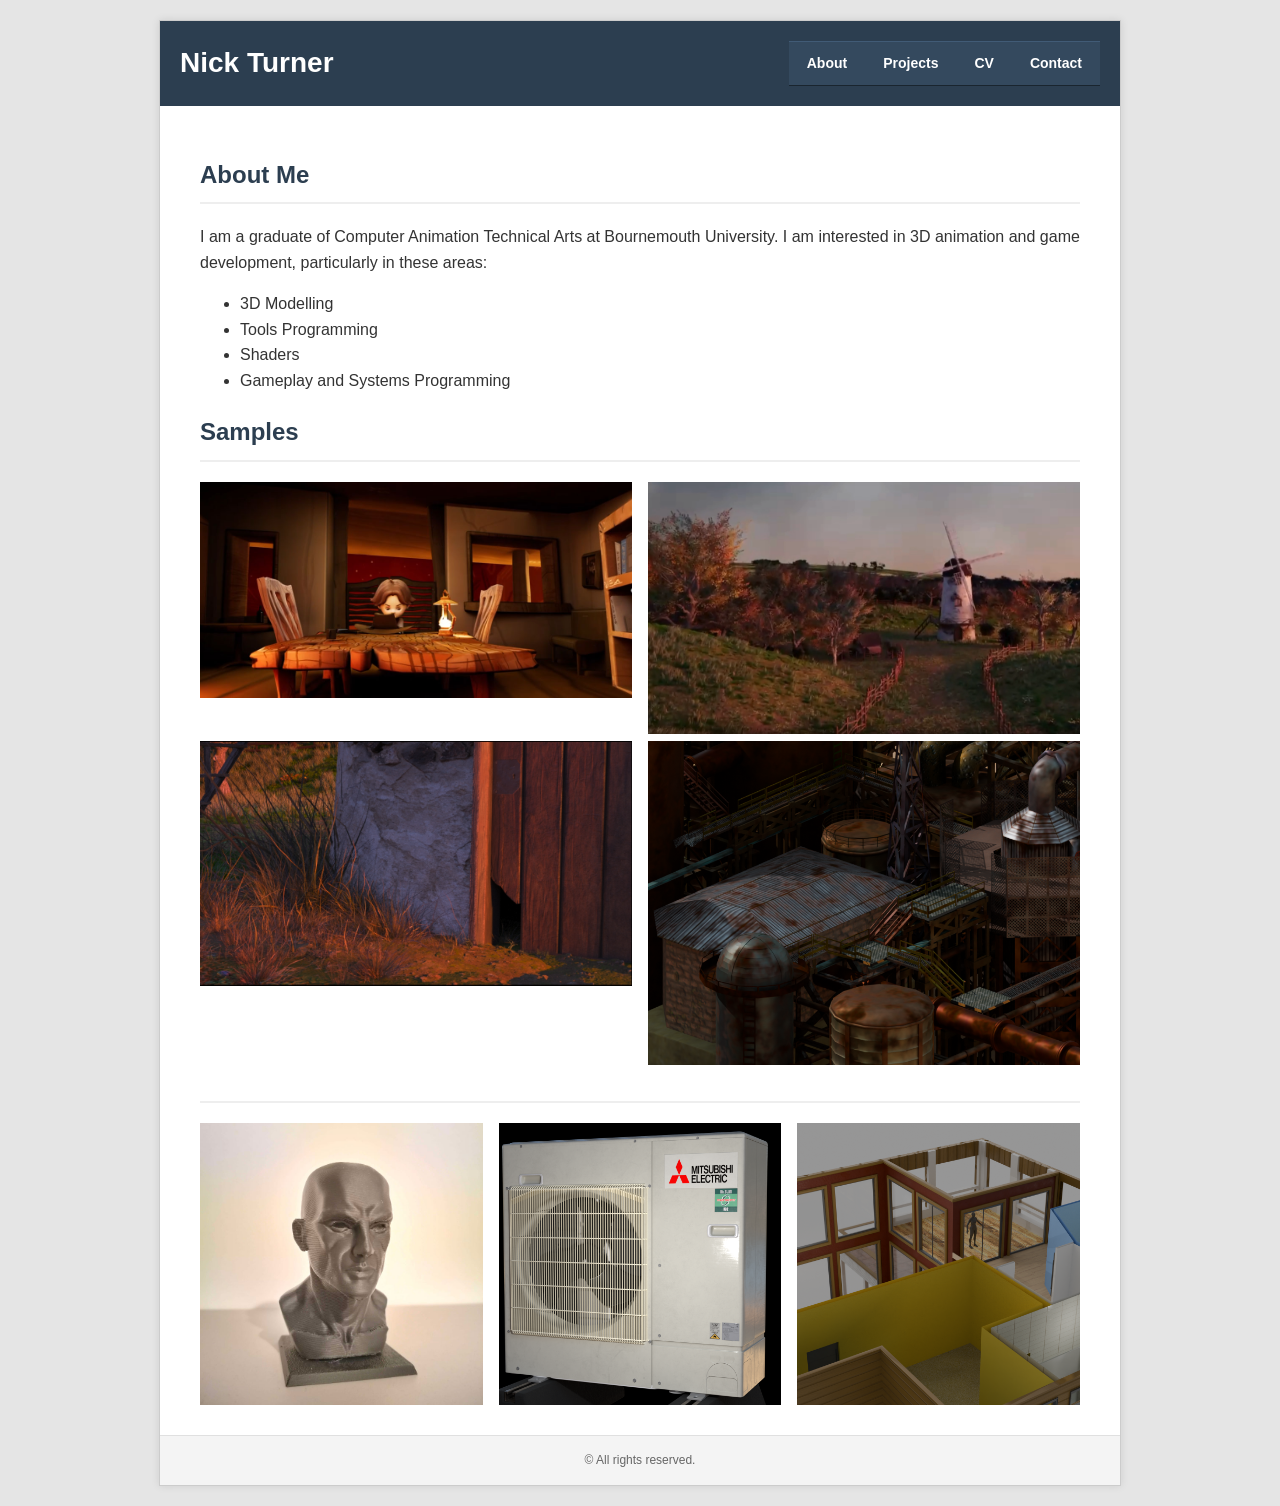
==== index.html @ 1ff16654 "first" ====
<!DOCTYPE html>
<html lang="en">
<head>
    <meta charset="UTF-8">
    <title>My Website</title>
    <link rel="stylesheet" href="css/style.css">
</head>
<body>

    <div id="container">
        <header>
            <h1>Nick Turner</h1>

            <nav>
            <ul>
                <li><a href="index.html">About</a></li>
                <li><a href="projects.html">Projects</a></li>
                <li><a href="cv.pdf">CV</a></li>
                <li><a href="contact.html">Contact</a></li>
            </ul>
        </nav>
        </header>

        <main>
            <h2>About Me</h2>
            <p>I am a graduate of Computer Animation Technical Arts at Bournemouth University. I am interested in 3D animation and game development,
              particularly in these areas:
            </p>
            <ul>
              <li>3D Modelling</li>
              <li>Tools Programming</li>
              <li>Shaders</li>
              <li>Gameplay and Systems Programming</li>
            </ul>

            <h2>Samples</h2>
            <div class="image-container">
                <a href="projects.html"><img src="images/ROPInterior.jpg" ></a>
                <a href="agoh.html"><img src="images/agoh_env.png" ></a>
			</div>
            <div class="image-container">
                <a href="agoh.html"><img src="images/agoh_door.png" ></a>
                <a href="rpg.html"><img src="images/color_layer1_0013.png" ></a>
			</div>
            <h2></h2>
            <div class="image-container">
                <img src="images/printedHead.jpg" >
                <img src="images/render1.png">
                <img src="images/Overhead.png" >
			</div>
            
        </main>

        <footer>
            &copy; All rights reserved.
        </footer>
    </div>

</body>
</html>
---- css/style.css ----
/* Page Background */
        body {
            background-color: #e5e5e5;
            font-family: Arial, Helvetica, sans-serif;
            margin: 0;
            padding: 20px 0;
            color: #333333;
            line-height: 1.6;
        }

        /* The Main "Paper" Document */
        #container {
            width: 960px;
            margin: 0 auto;
            background-color: #ffffff;
            border: 1px solid #cccccc;
            box-shadow: 0px 0px 8px rgba(0, 0, 0, 0.1);
        }

        header {
            background-color: #2c3e50;
            color: #ffffff;
            padding: 20px;
            display: flex;
            align-items: center;
            justify-content: space-between; /* Title left, Nav right */
        }

        header h1 {
            margin: 0;
            font-size: 28px;
        }

        /* Top Navigation Bar */
        nav {
            background-color: #34495e;
            border-top: 1px solid #415b76;
            border-bottom: 1px solid #1a252f;
        }

        nav ul {
            list-style-type: none;
            margin: 0;
            padding: 0;
            overflow: hidden;
        }

        nav li {
            float: left;
        }

        nav a {
            display: block;
            color: #ffffff;
            text-decoration: none;
            padding: 10px 18px;
            font-size: 14px;
            font-weight: bold;
        }

        nav a:hover {
            background-color: #1abc9c;
        }

        /* Document Body Area */
        main {
            padding: 30px 40px;
        }

        h2 {
            color: #2c3e50;
            border-bottom: 2px solid #eeeeee;
            padding-bottom: 8px;
        }

        /* Footer */
        footer {
            background-color: #f4f4f4;
            border-top: 1px solid #e0e0e0;
            text-align: center;
            padding: 15px;
            font-size: 12px;
            color: #666666;
        }

        .image-container {
            display: flex;
            flex-direction: row;
            width: 100%;
            overflow: hidden;
            gap: 1rem; /* Spacing between boxes */
        }

        .image-container > img{
            flex: 1;
            min-width: 0;
            max-width: 50%;
            height: auto;
            object-fit: cover;
        }

        .image-container > a{
            flex: 1;
            min-width: 0;
            max-width: 50%;
            height: auto;
            object-fit: cover;
        }

        .image-container > a > img{
            
            min-width: 100%;
            max-width: 100%;
        }

        .card-container {
            display: flex;
            gap: 1rem; /* Spacing between boxes */
            overflow-x: auto;
            overflow-y: hidden;

            -webkit-overflow-scrolling: touch;
            scroll-snap-type: x mandatory;
        }

        .card {
            padding: 1.5rem;
            border: 1px solid #ccc;
            display: flex;
            flex-direction: column;
        }

        .card img.project-media{
            max-width: 100%;
            height: auto;
            display: block;
        }

        .card p.link{
            text-align: right;
            margin-top: auto;
        }

        .fixed-width{
            width: 300px;
            flex-shrink: 0;
        }

        .equal-width{
            flex: 1;
        }

        .card video{
            width: 100%;
            height: auto;
            object-fit: cover;
        }

        .tech-stack{
            display: flex;
            align-items: center;
            gap: 0.75rem;
            margin-top: 1rem;
            padding: 0.5rem;
            background-color: #66666638;
        }

        .tech-stack img{
            height: 64px;
            width: auto;
            object-fit: contain;
        }
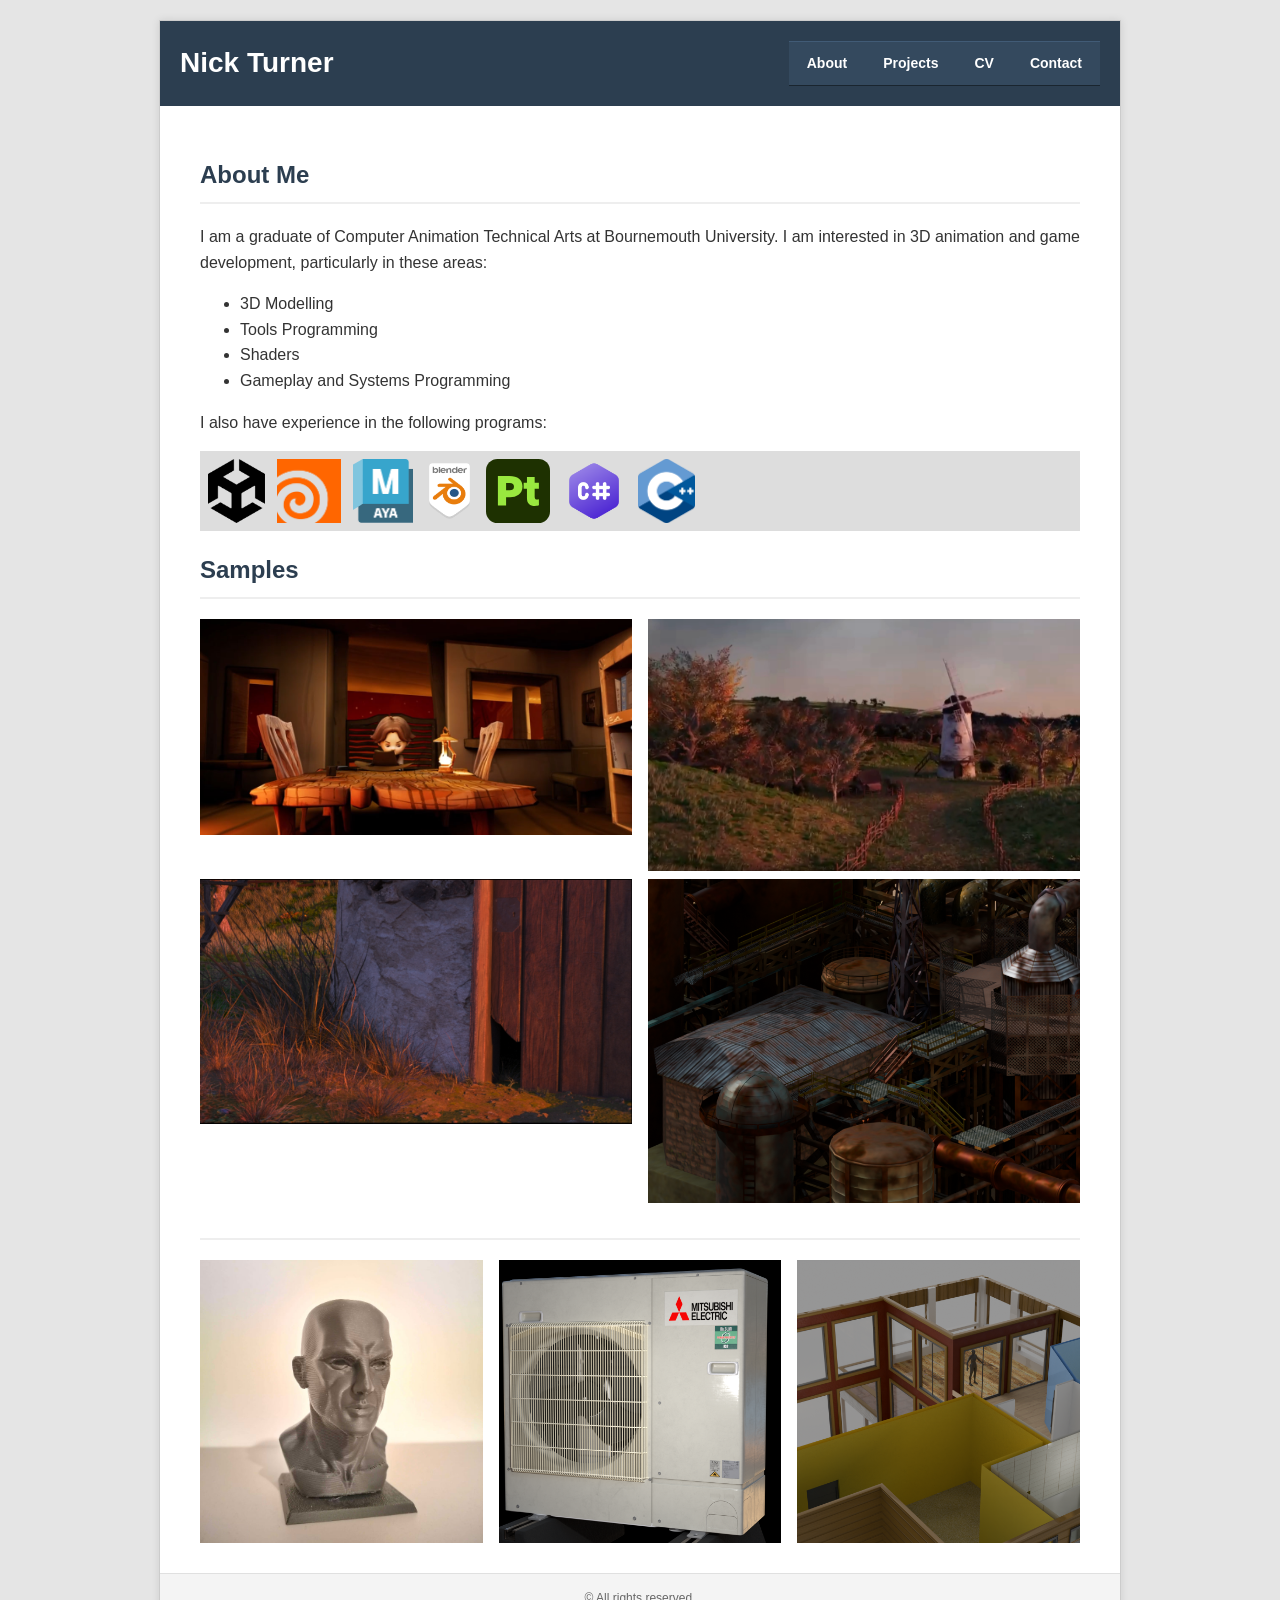
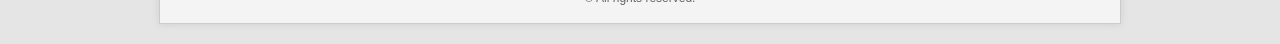
==== commit f5a1d559: "Removed placeholder video" ====
--- a/index.html
+++ b/index.html
@@ -32,6 +32,16 @@
               <li>Shaders</li>
               <li>Gameplay and Systems Programming</li>
             </ul>
+            <p>I also have experience in the following programs:</p>
+            <div class="tech-stack">
+                <img src="images/unity-logo.png" alt = "Unity" title="Unity">
+                <img src="images/houdini_badge_flat.png" alt = "Houdini" title="Houdini">
+                <img src="images/autodesk-maya.png" alt = "Maya" title="Maya">
+                <img src="images/blender-logo.png" alt = "Blender" title="Blender">
+                <img src="images/pt_appicon_256.svg" alt = "Substance Painter" title="Substance Painter">
+                <img src="images/csharp-logo.webp" alt = "C#" title="C#">
+                <img src="images/cpp_logo.png" alt = "C++" title="C++">
+            </div>
 
             <h2>Samples</h2>
             <div class="image-container">
